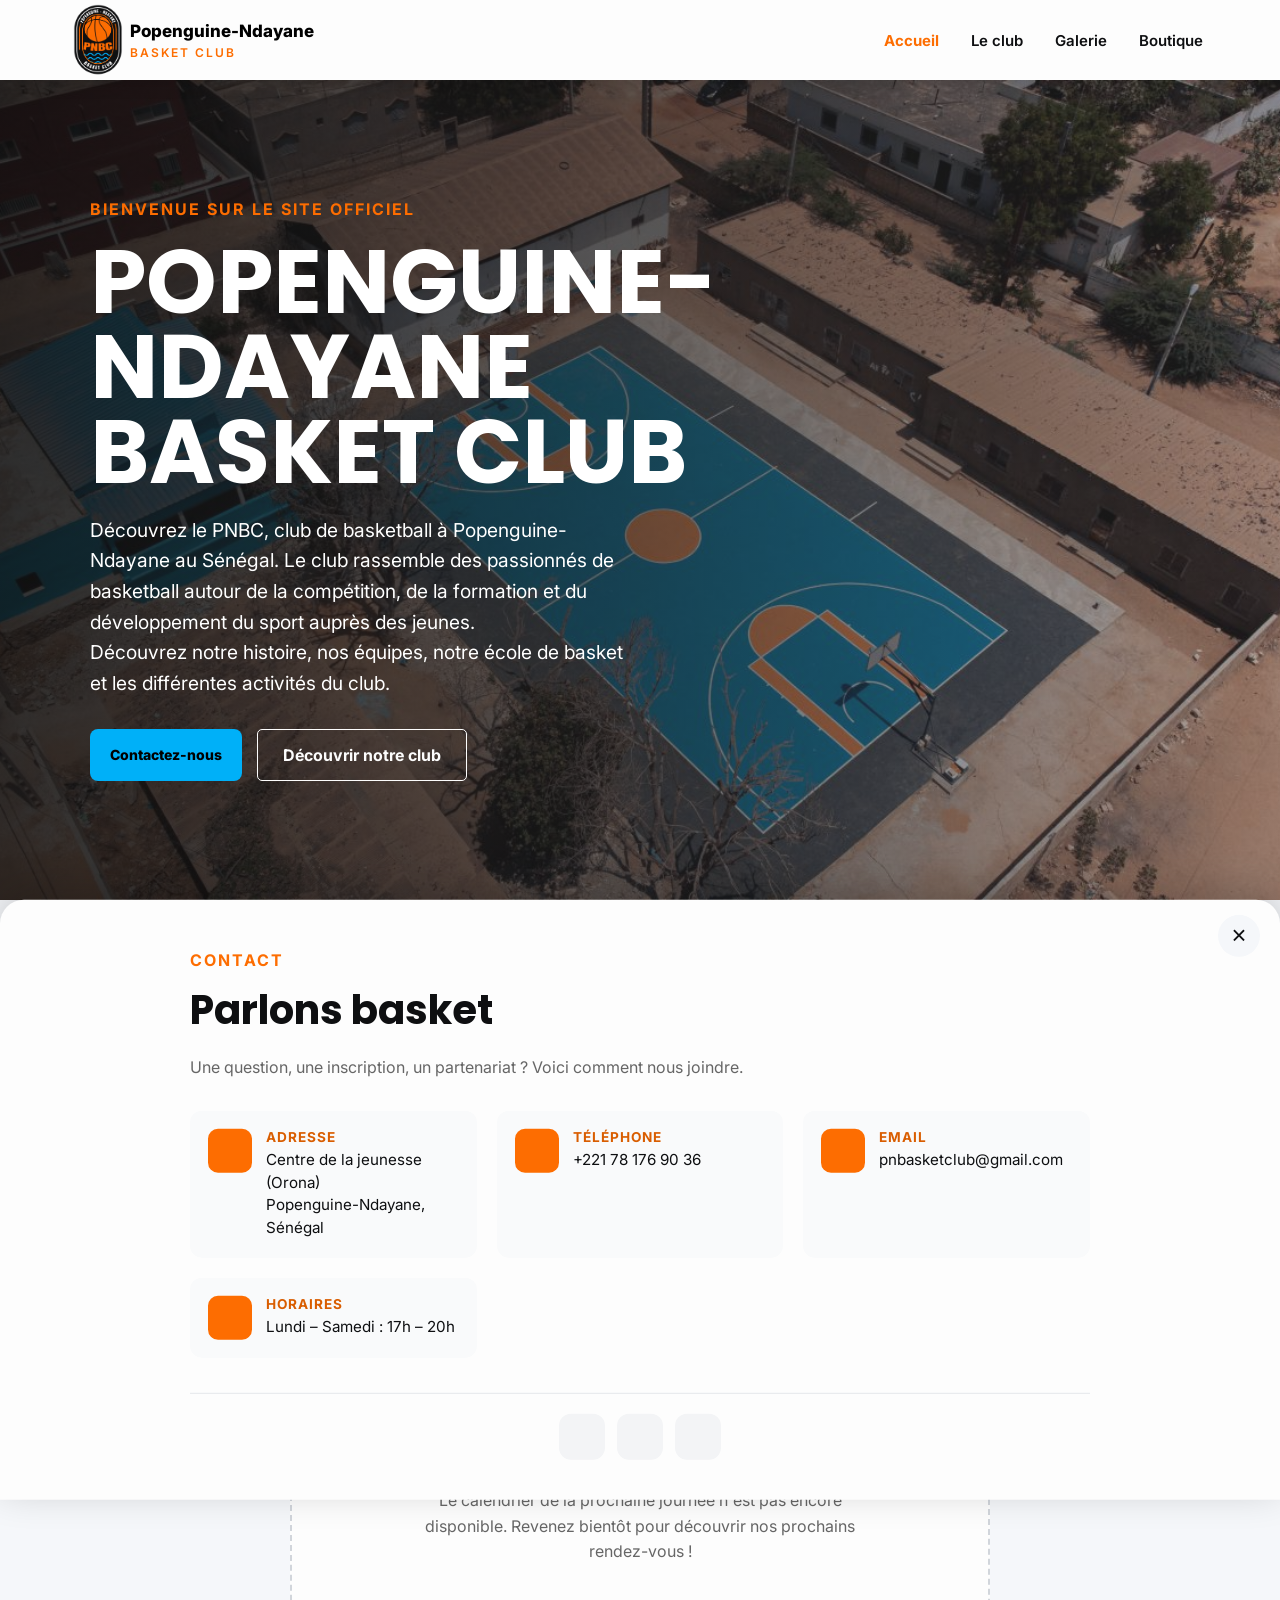
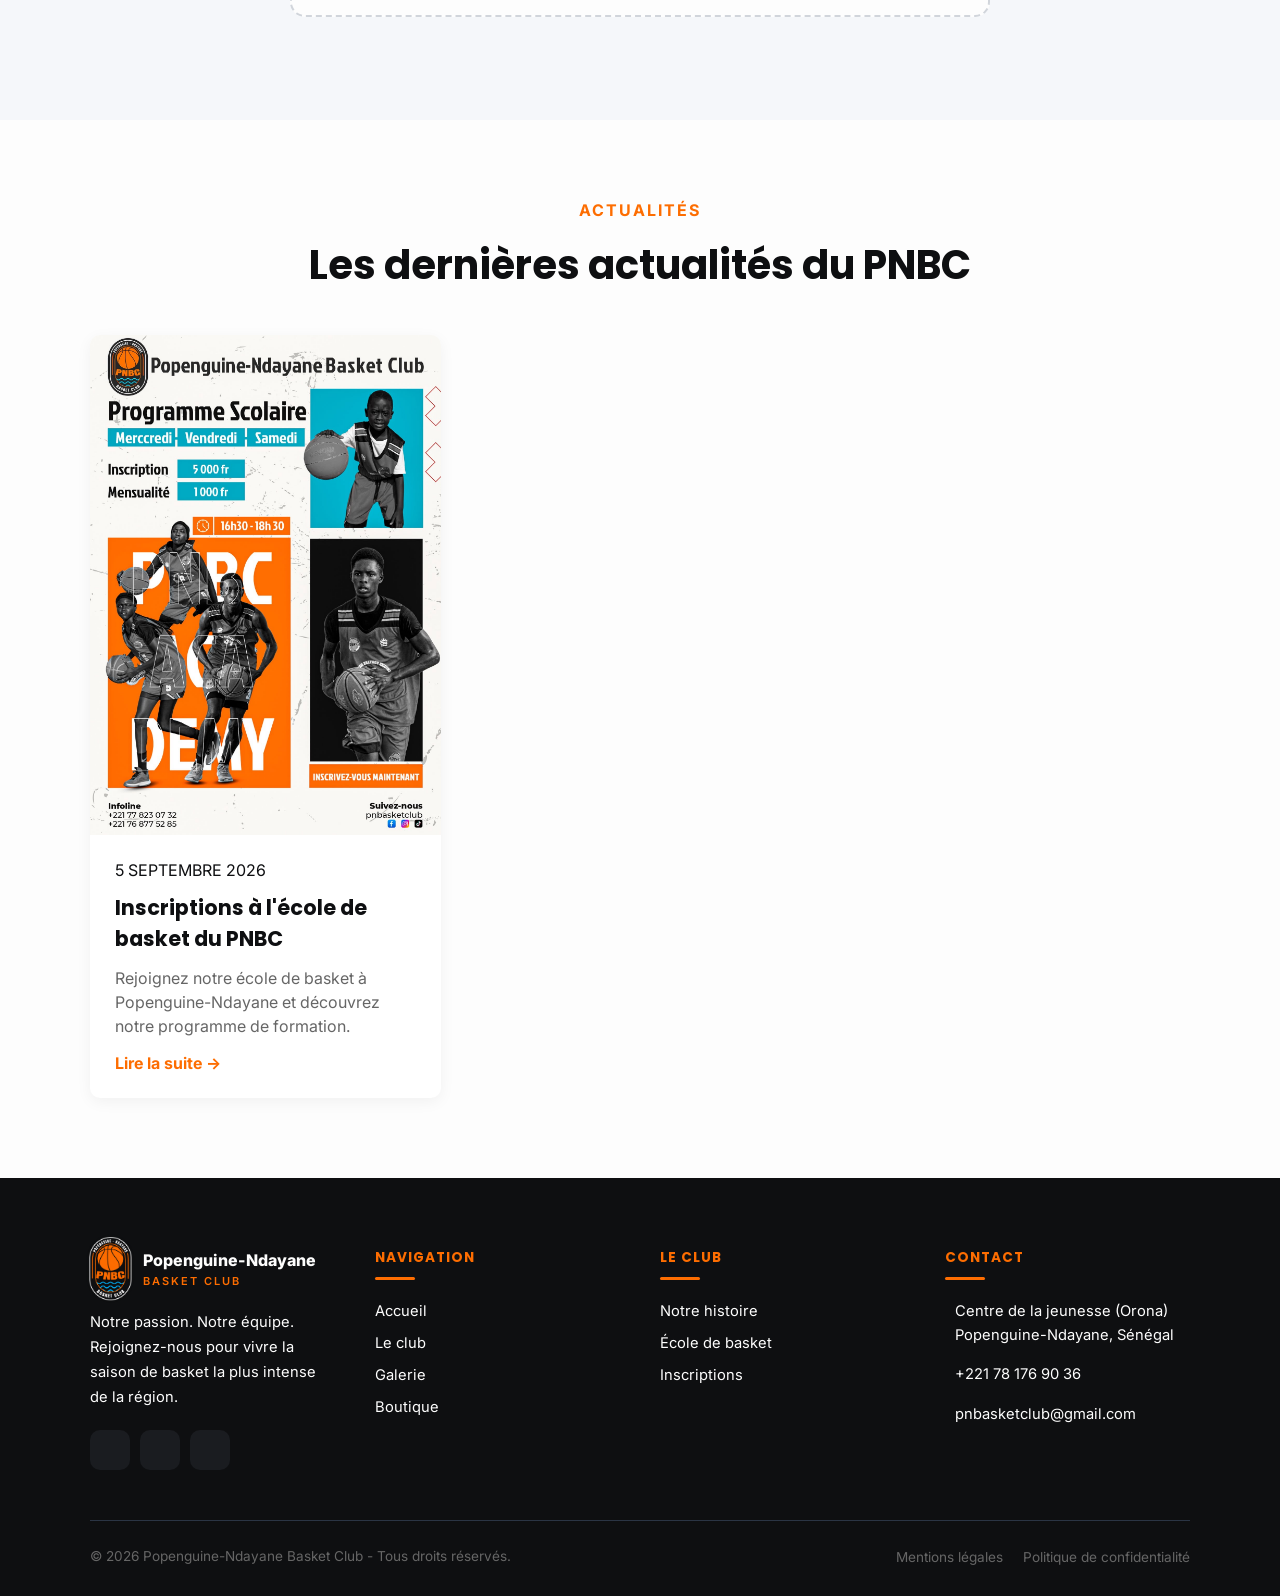
==== index.html @ b597e66d "project originel" ====
<!doctype html>
<html lang="fr-SN">

<head>
  <meta charset="UTF-8" />
  <meta name="viewport" content="width=device-width, initial-scale=1.0" />
  <meta name="theme-color" content="#0E0F11">
  <title>Popenguine-Ndayane Basket Club | Basketball au Sénégal</title>
  <meta name="description"
    content="Site officiel du Popenguine-Ndayane Basket Club (PNBC), club de basketball à Popenguine-Ndayane au Sénégal. Découvrez nos équipes, nos matchs, nos actualités et notre école de basket." />
  <meta name="author" content="Popenguine-Ndayane Basket Club" />
  <meta name="robots" content="index, follow" />
  <link rel="canonical" href="https://www.pnbc.com/" />
  <meta property="og:type" content="website" />
  <meta property="og:url" content="https://www.pnbc.com/" />
  <meta property="og:title" content="Popenguine-Ndayane Basket Club - Basketball au Sénégal" />
  <meta property="og:description"
    content="Découvrez le PNBC : nos équipes, notre prochain match, nos actualités et notre école de basket." />
  <meta property="og:image" content="https://www.pnbc.com/assets/images/og-image-acceuil.jpg" />
  <meta property="og:image:width" content="1200" />
  <meta property="og:image:height" content="630" />
  <meta property="og:site_name" content="Popenguine-Ndayane Basket Club" />
  <meta property="og:locale" content="fr_SN" />
  <script type="application/ld+json">
{
  "@context": "https://schema.org",
  "@type": "SportsTeam",
  "@id": "https://www.pnbc.com/#club",
  "name": "Popenguine-Ndayane Basket Club",
  "alternateName": "PNBC",
  "url": "https://www.pnbc.com/",
  "logo": "https://www.pnbc.com/assets/images/logo.png",
  "image": "https://www.pnbc.com/assets/images/og-image.jpg",
  "description": "Le Popenguine-Ndayane Basket Club (PNBC) est un club de basketball situé à Popenguine-Ndayane au Sénégal. Le club rassemble des passionnés de basketball autour de la compétition, de la formation et du développement du sport auprès des jeunes.",
  "sport": "Basketball",
  "foundingDate": "2015",
  "foundingLocation": {
    "@type": "Place",
    "name": "Popenguine-Ndayane, Sénégal"
  },
  "address": {
    "@type": "PostalAddress",
    "streetAddress": "Centre de la jeunesse (Orona)",
    "addressLocality": "Popenguine-Ndayane",
    "addressRegion": "Thiès",
    "addressCountry": "SN"
  },
  "location": {
    "@type": "Place",
    "name": "Centre de la jeunesse (Orona)",
    "address": {
      "@type": "PostalAddress",
      "streetAddress": "Centre de la jeunesse (Orona)",
      "addressLocality": "Popenguine-Ndayane",
      "addressRegion": "Thiès",
      "addressCountry": "SN"
    },
    "geo": {
      "@type": "GeoCoordinates",
      "latitude": 14.5519,
      "longitude": -17.1069
    },
    "hasMap": "https://maps.app.goo.gl/gbqYvtd6qdyYTdht7"
  },
  "telephone": "+221781769036",
  "email": "pnbasketclub@gmail.com",
  "openingHoursSpecification": [
    {
      "@type": "OpeningHoursSpecification",
      "dayOfWeek": [
        "Monday",
        "Tuesday",
        "Wednesday",
        "Thursday",
        "Friday",
        "Saturday"
      ],
      "opens": "17:00",
      "closes": "20:00"
    }
  ],
  "sameAs": [
    "https://www.facebook.com/profile.php?id=100066305841711",
    "https://www.instagram.com/pnbasketclub/",
    "https://www.tiktok.com/@pnbasketclub"
  ],
  "memberOf": {
    "@type": "SportsOrganization",
    "name": "Fédération Sénégalaise de Basketball",
    "alternateName": "FSBB",
    "url": "https://www.fsbbasket.com/"
  },
  "areaServed": {
    "@type": "AdministrativeArea",
    "name": "Popenguine-Ndayane"
  },
  "knowsLanguage": ["fr", "wo"],
  "potentialAction": {
    "@type": "JoinAction",
    "name": "Rejoindre le PNBC",
    "target": {
      "@type": "EntryPoint",
      "urlTemplate": "https://www.pnbc.com/club.html#inscriptions",
      "inLanguage": "fr-SN",
      "actionPlatform": [
        "http://schema.org/DesktopWebPlatform",
        "http://schema.org/MobileWebPlatform"
      ]
    }
  }
}
  </script>
  <script src="script.js" defer></script>
  <script src="https://kit.fontawesome.com/628547999c.js"></script>
  <link rel="icon" type="image/png" href="./assets/images/favicon.png" />
  <link rel="apple-touch-icon" href="./assets/images/apple-touch-icon.png" />
  <link rel="stylesheet" href="style.css" />
  <link rel="preconnect" href="https://kit.fontawesome.com">
</head>

<body>
  <a href="#main-content" class="skip-link">
    Aller au contenu principal
  </a>
  <header>
    <!-- LOGO -->
    <a href="index.html" class="logo" aria-label="Popenguine-Ndayane Basket Club - Accueil">
      <span class="logo-icon" aria-hidden="true">
        <img src="./assets/images/logo.png" alt="" width="1045" height="1506" />
      </span>
      <span class="logo-name">
        <span>Popenguine-Ndayane</span>
        <span>Basket Club</span>
      </span>
    </a>
    <!-- MENU DE NAVIGATION -->
    <nav class="nav" id="main-nav" aria-label="Navigation principale">
      <ul class="nav-menu">
        <li><a href="index.html" aria-current="page">Accueil</a></li>
        <li><a href="club.html">Le club</a></li>
        <li><a href="galerie.html">Galerie</a></li>
        <li><a href="boutique.html">Boutique</a></li>
      </ul>
    </nav>
    <!-- Bouton menu mobile -->
    <button class="menu-toggle" id="menu-toggle" type="button" aria-label="Ouvrir le menu" aria-expanded="false"
      aria-controls="main-nav">
      <span aria-hidden="true"></span>
      <span aria-hidden="true"></span>
      <span aria-hidden="true"></span>
    </button>
    <!-- Barre de progression -->
    <div class="scroll-progress" id="scroll-progress" aria-hidden="true"></div>
  </header>

  <main id="main-content">
    <!-- HERO -->
    <section class="hero">
      <div class="hero-content" aria-labelledby="hero-title">
        <p class="subtitle">BIENVENUE SUR LE SITE OFFICIEL</p>
        <h1 id="hero-title">
          POPENGUINE-NDAYANE<br />
          BASKET CLUB
        </h1>
        <p>
          Découvrez le
          <abbr title="Popenguine-Ndayane Basket Club">PNBC</abbr>, club de basketball à Popenguine-Ndayane au Sénégal.
          Le club
          rassemble des
          passionnés de basketball autour de la compétition, de la formation
          et du développement du sport auprès des jeunes.
        </p>
        <p>
          Découvrez notre histoire, nos équipes, notre école de basket et
          les différentes activités du club.
        </p>
        <div class="hero-buttons">
          <button class="btn-join" id="open-contact" type="button" aria-controls="contact-panel" aria-expanded="false"
            aria-haspopup="dialog">
            Contactez-nous
          </button>
          <a href="club.html" class="btn"> Découvrir notre club </a>
        </div>
      </div>
    </section>

    <!-- PROCHAIN MATCH -->
    <section class="next-match">
      <p class="section-label">PROCHAIN MATCH</p>
      <h2>Prochain match du <abbr title="Popenguine-Ndayane Basket Club">PNBC</abbr></h2>
      <!-- Bloc affiché s'il y a un match -->
      <div class="match-card" id="match-card" hidden>
        <!-- Team domicile -->
        <div class="team">
          <div class="team-logo"><img id="logo-domicile" src="" alt="" /></div>
          <h3></h3>
        </div>
        <!-- Information du match -->
        <div class="match-info">
          <span id="date-match"></span>
          <strong id="heure-match"></strong>
          <a href="#" id="lieu-match" class="match-lieu" target="_blank" rel="noopener noreferrer"></a>
        </div>
        <!-- Team extérieur -->
        <div class="team">
          <div class="team-logo"><img id="logo-exterieur" src="" alt="" /></div>
          <h3></h3>
        </div>
      </div>
      <!-- Bloc affiché s'il n'y a PAS de match (caché par défaut) -->
      <div class="no-match" id="no-match" hidden>
        <div class="no-match-icon" aria-hidden="true">🏀</div>
        <h3>Aucun match programmé</h3>
        <p>
          Le calendrier de la prochaine journée n'est pas encore disponible.
          Revenez bientôt pour découvrir nos prochains rendez-vous !
        </p>
      </div>
    </section>

    <!-- ACTUALITÉS -->
    <section class="news">
      <p class="section-label">ACTUALITÉS</p>
      <h2>Les dernières actualités du <abbr title="Popenguine-Ndayane Basket Club">PNBC</abbr></h2>
      <div class="news-container">
        <!-- Article1 -->
        <!-- <article class="news-card">
          <div class="news-image"></div>
          <div class="news-content">
            <time datetime="2026-09-15">15 SEPTEMBRE 2026</time>
            <h3> La nouvelle saison du <abbr title="Popenguine-Ndayane Basket Club">PNBC</abbr> commence !</h3>
            <p>
              Découvrez les nouveautés du Popenguine-Ndayane Basket Club
              pour cette nouvelle saison de basketball.
            </p>
            <a href="actualites.html"> Lire la suite → </a>
          </div>
        </article> -->
        <!-- Article2 -->
        <!-- <article class="news-card">
          <div class="news-image"></div>
          <div class="news-content">
            <time datetime="2026-09-10">10 SEPTEMBRE 2026</time>
            <h3>Présentation de l'équipe du <abbr title="Popenguine-Ndayane Basket Club">PNBC</abbr></h3>
            <p>Découvrez les joueurs qui porteront les couleurs du Popenguine-Ndayane Basket Club cette saison.</p>
            <a href="actualites.html"> Lire la suite → </a>
          </div>
        </article> -->
        <!-- Article3 -->
        <article class="news-card">
          <!-- Image -->
          <div class="news-image" aria-hidden="true"></div>
          <div class="news-content">
            <time datetime="2026-09-05">5 SEPTEMBRE 2026</time>
            <h3>Inscriptions à l'école de basket du <abbr title="Popenguine-Ndayane Basket Club">PNBC</abbr></h3>
            <p>
              Rejoignez notre école de basket à Popenguine-Ndayane
              et découvrez notre programme de formation.
            </p>
            <a href="club.html#school"> Lire la suite → </a>
          </div>
        </article>
      </div>
    </section>
  </main>

  <!-- PANNEAU CONTACT (caché par défaut) -->
  <div class="contact-overlay" id="contact-overlay" aria-hidden="true"></div>
  <aside class="contact-panel" id="contact-panel" role="dialog" aria-modal="true" aria-labelledby="contact-title"
    aria-hidden="true" tabindex="-1">
    <!-- Bouton fermer -->
    <button class="contact-close" id="contact-close" type="button" aria-label="Fermer le panneau de contact">
      <span aria-hidden="true">×</span>
    </button>
    <!-- Contenu -->
    <div class="contact-content">
      <p class="section-label">CONTACT</p>
      <h2 id="contact-title">Parlons basket</h2>
      <p class="contact-intro">
        Une question, une inscription, un partenariat ? Voici comment nous
        joindre.
      </p>
      <!-- Coordonnées -->
      <address>
        <ul class="contact-list">
          <li>
            <span class="contact-icon" aria-hidden="true"><i class="fa-solid fa-location-dot"></i></span>
            <div>
              <strong>Adresse</strong>
              <p>
                <a href="https://maps.app.goo.gl/gbqYvtd6qdyYTdht7" target="_blank" rel="noopener noreferrer">Centre de
                  la jeunesse (Orona)<br />
                  Popenguine-Ndayane, Sénégal</a>
              </p>
            </div>
          </li>
          <li>
            <span class="contact-icon" aria-hidden="true"><i class="fa-solid fa-phone" aria-hidden="true"></i></span>
            <div>
              <strong>Téléphone</strong>
              <p><a href="tel:+221781769036">+221 78 176 90 36</a></p>
            </div>
          </li>
          <li>
            <span class="contact-icon" aria-hidden="true"><i class="fa-solid fa-envelope" aria-hidden="true"></i></span>
            <div>
              <strong>Email</strong>
              <p>
                <a href="mailto:pnbasketclub@gmail.com">pnbasketclub@gmail.com</a>
              </p>
            </div>
          </li>
          <li>
            <span class="contact-icon" aria-hidden="true"><i class="fa-solid fa-clock" aria-hidden="true"></i></span>
            <div>
              <strong>Horaires</strong>
              <p>Lundi – Samedi : 17h – 20h</p>
            </div>
          </li>
        </ul>
      </address>
      <!-- Réseaux sociaux -->
      <div class="contact-socials">
        <a href="https://www.facebook.com/profile.php?id=100066305841711" target="_blank" rel="noopener noreferrer"
          class="social-link" aria-label="Facebook du Popenguine-Ndayane Basket Club"><i class="fa-brands fa-facebook"
            aria-hidden="true"></i></a>
        <a href="https://www.instagram.com/pnbasketclub/" target="_blank" rel="noopener noreferrer" class="social-link"
          aria-label="Instagram du Popenguine-Ndayane Basket Club"><i class="fa-brands fa-instagram"
            aria-hidden="true"></i></a>
        <a href="https://www.tiktok.com/@pnbasketclub" target="_blank" rel="noopener noreferrer" class="social-link"
          aria-label="TikTok du Popenguine-Ndayane Basket Club"><i class="fa-brands fa-tiktok"
            aria-hidden="true"></i></a>
      </div>
    </div>
  </aside>

  <!-- PIED DE PAGE -->
  <footer class="footer">
    <div class="footer-content">
      <!-- Colonne 1 : Présentation -->
      <div class="footer-col">
        <a href="./index.html" class="footer-logo" aria-label="Popenguine-Ndayane Basket Club - Accueil">
          <span class="footer-logo-icon" aria-hidden="true"><img src="./assets/images/logo.png" alt="" width="1045"
              height="1506" /></span>
          <span class="footer-logo-name">
            <span>Popenguine-Ndayane</span>
            <span>Basket Club</span>
          </span>
        </a>
        <p class="footer-description">
          Notre passion. Notre équipe. <br />
          Rejoignez-nous pour vivre la saison de basket la plus intense de la
          région.
        </p>
        <!-- Réseaux sociaux -->
        <div class="footer-socials">
          <a href="https://www.facebook.com/profile.php?id=100066305841711" target="_blank" rel="noopener noreferrer"
            aria-label="Facebook du Popenguine-Ndayane Basket Club" class="social-link">
            <span aria-hidden="true"><i class="fa-brands fa-facebook"></i></span>
          </a>
          <a href="https://www.instagram.com/pnbasketclub/" target="_blank" rel="noopener noreferrer"
            aria-label="Instagram du Popenguine-Ndayane Basket Club" class="social-link">
            <span aria-hidden="true"><i class="fa-brands fa-instagram"></i></span>
          </a>
          <a href="https://www.tiktok.com/@pnbasketclub" target="_blank" rel="noopener noreferrer"
            aria-label="TikTok du Popenguine-Ndayane Basket Club" class="social-link">
            <span aria-hidden="true"><i class="fa-brands fa-tiktok"></i></span>
          </a>
        </div>
      </div>
      <!-- Colonne 2 : Navigation -->
      <div class="footer-col">
        <h4>Navigation</h4>
        <ul class="footer-links">
          <li><a href="./index.html">Accueil</a></li>
          <li><a href="./club.html">Le club</a></li>
          <li><a href="./galerie.html">Galerie</a></li>
          <li><a href="./boutique.html">Boutique</a></li>
        </ul>
      </div>
      <!-- Colonne 3 : Le Club -->
      <div class="footer-col">
        <h4>Le Club</h4>
        <ul class="footer-links">
          <li><a href="./club.html#story-club">Notre histoire</a></li>
          <li><a href="./club.html#school">École de basket</a></li>
          <li><a href="./club.html#sign-up">Inscriptions</a></li>
        </ul>
      </div>
      <!-- Colonne 4 : Contact -->
      <div class="footer-col">
        <h4>Contact</h4>
        <address>
          <ul class="footer-contact">
            <li>
              <span aria-hidden="true"><i class="fa-solid fa-location-dot"></i></span>
              <a href="https://maps.app.goo.gl/gbqYvtd6qdyYTdht7" target="_blank" rel="noopener noreferrer">Centre de la
                jeunesse (Orona)<br />
                Popenguine-Ndayane, Sénégal</a>
            </li>
            <li>
              <span aria-hidden="true"><i class="fa-solid fa-phone"></i></span>
              <a href="tel:+221781769036">+221 78 176 90 36</a>
            </li>
            <li>
              <span aria-hidden="true"><i class="fa-solid fa-envelope"></i></span>
              <a href="mailto:pnbasketclub@gmail.com">
                pnbasketclub@gmail.com
              </a>
            </li>
          </ul>
        </address>
      </div>
    </div>
    <!-- Bas du footer -->
    <div class="footer-bottom">
      <small>
        &copy; 2026 Popenguine-Ndayane Basket Club - Tous droits réservés.
      </small>
      <ul class="footer-legal">
        <li><a href="mentions-legales.html">Mentions légales</a></li>
        <li><a href="politique-confidentialite.html">Politique de confidentialité</a></li>
      </ul>
    </div>
  </footer>
</body>

</html>
---- style.css ----
@import url('https://fonts.googleapis.com/css2?family=Inter:ital,opsz,wght@0,14..32,100..900;1,14..32,100..900&family=Poppins:ital,wght@0,100;0,200;0,300;0,400;0,500;0,600;0,700;0,800;0,900;1,100;1,200;1,300;1,400;1,500;1,600;1,700;1,800;1,900&display=swap');

/* ==========================================
   VARIABLES
   ========================================== */
:root {
    /* ==============================
       COULEURS PRINCIPALES
       ============================== */

    --accent: #FD6D01;          /* Orange principal */
    --accent-hover: #D95D00;    /* Orange au survol */
    --cyan: #00B0F8;            /* Bleu cyan */
    --cyan-hover: #0099D8;      /* Cyan au survol */

    /* ==============================
       COULEURS SOMBRES
       ============================== */

    --dark: #0E0F11;             /* Noir / charbon principal */
    --dark-2: #1A1C20;           /* Charbon secondaire */

    /* ==============================
       TEXTES
       ============================== */

    --text: #0E0F11;             /* Texte principal */
    --text-muted: #666666;       /* Texte discret */

    /* ==============================
       ARRIÈRE-PLANS
       ============================== */

    --bg: #F5F7FA;               /* Fond général */

    /* ==============================
       BLANCS / NOIRS
       ============================== */

    --white: #FDFDFD;
    --black: #000000;

    /* ==============================
       DIMENSIONS
       ============================== */

    --header-height: 80px;
    --header-height-mobile: 75px;
    --margin-hero : 21px;

    /* ==============================
       TRANSITIONS
       ============================== */
    --transition: 0.25s ease;
    --transition-slow: 0.4s ease;

    /* ==============================
       RAYON DE BORDURE
       ============================== */
    --radius-sm: 8px;
    --radius-md: 12px;
    --radius-lg: 15px;
}

/* ==========================================
   RESET
   ========================================== */

* {
    margin: 0;
    padding: 0;
    box-sizing: border-box;
}

html {
    scroll-behavior: smooth;
}

a {
    text-decoration: none;
    color: inherit;
    cursor: pointer;
}

body {
    font-family: "Inter", Arial, Helvetica, sans-serif;
    background: var(--bg);
    color: var(--text);
    display: flex;
    flex-direction: column;
    min-height: 100vh;
}
/* Empêcher le scroll du body quand ouvert (robuste iOS) */
body.no-scroll {
    overflow: hidden;
}

main {
    flex: 1 0 auto;
}

address {
        font-style: normal;
    }

.skip-link {
    position: absolute;
    top: -100px;
    left: 20px;
    z-index: 9999;
    padding: 12px 20px;
    background: var(--dark);
    color: var(--white);
    text-decoration: none;
    border-radius: 6px;
}

.skip-link:focus {
    top: 20px;
}

h1, h2, h3, h4, h5, h6 {
    font-family: "Poppins", Arial, Helvetica, sans-serif;
}

abbr {
    text-decoration: none;
}

/* ==========================================
   ACCESSIBILITÉ : FOCUS CLAVIER
   ========================================== */

.menu-toggle:focus-visible,
.nav-menu a:focus-visible,
.btn-join:focus-visible,
.logo:focus-visible,
.btn:focus-visible,
.contact-close:focus-visible,
.contact-list a:focus-visible,
.contact-socials a:focus-visible,
.footer a:focus-visible,
.shop-filter:focus-visible,
.shop-btn:focus-visible,
.gallery-item:focus-visible,
.lightbox-close:focus-visible,
.lightbox-prev:focus-visible,
.lightbox-next:focus-visible,
.match-lieu:focus-visible {
    outline: 3px solid var(--cyan);
    outline-offset: 3px;
}

/* ==========================================
   ACCESSIBILITÉ : RÉDUCTION DES ANIMATIONS
   ========================================== */

@media (prefers-reduced-motion: reduce) {

    html {
        scroll-behavior: auto;
    }

    *,
    *::before,
    *::after {
        animation-duration: 0.01ms !important;
        animation-iteration-count: 1 !important;
        transition-duration: 0.01ms !important;
        scroll-behavior: auto !important;
    }
}

 /* ==========================================
    HEADER
    ========================================== */
    header {
        width: 100%;
        height: var(--header-height);

        display: flex;
        justify-content: space-between;
        align-items: center;

        position: sticky;
        top: 0;
        z-index: 1000;

        padding: 0 6%;
        background-color: var(--white);
        box-shadow: 0 4px 15px rgba(0, 0, 0, 0.15);
    }

    /* ==========================================
       LOGO
       ========================================== */
    .logo {
        display: flex;
        align-items: center;
        gap: 11px;

        color: var(--dark);
        font-size: 20px;
        font-weight: 800;
    }

    .logo-icon {
        width: 42px;
        height: 42px;

        display: flex;
        justify-content: center;
        align-items: center;
    }

    .logo img {
        height: 72px;
        width: auto;

        display: block;
    }

    .logo-name {
        display: flex;
        flex-direction: column;
        justify-content: center;
        align-items: flex-start;
    }

    .logo-name span:first-child {
        font-size: 17px;
        font-weight: 800;
        color: var(--black);
    }

    .logo-name span:last-child {
        margin-top: 4px;

        font-size: 12px;
        font-weight: 600;
        letter-spacing: 2px;
        text-transform: uppercase;

        color: var(--accent);
    }

    /* ==========================================
       MENU DE NAVIGATION
       ========================================== */
    .nav-menu {
        display: flex;
        align-items: center;
        gap: 32px;

        list-style: none;
    }

    .nav-menu a {
        position: relative;

        font-size: 15px;
        font-weight: 600;

        padding: 10px 0;

        transition: color var(--transition);
    }

    .nav-menu a::after {
        content: "";

        position: absolute;
        left: 0;
        bottom: 0;

        width: 0;
        height: 3px;

        background: var(--accent);
        border-radius: 5px;

        transition: width var(--transition);
    }

    .nav-menu a:hover {
        color: var(--accent);
    }

    .nav-menu a:hover::after {
        width: 100%;
    }

    .nav-menu a.active {
        color: var(--accent);
        font-weight: 700;
    }
     
    /* ==========================================
       BOUTON MOBILE (HAMBURGER)
       ========================================== */
    .menu-toggle {
        display: none;
        
        border: none;
        background: transparent;
        cursor: pointer;
        
        flex-direction: column;
        justify-content: center;
        align-items: center;
        gap: 5px;
     
        padding: 8px;
    }
     
    .menu-toggle span {
        display: block;
     
        width: 27px;
        height: 3px;
     
        background: var(--dark);
     
        border-radius: 5px;
     
        transition: all var(--transition);
    }
     
    .menu-toggle.active span:nth-child(1) {
        transform: translateY(8px) rotate(45deg);
    }
     
    .menu-toggle.active span:nth-child(2) {
        opacity: 0;
    }
     
    .menu-toggle.active span:nth-child(3) {
        transform: translateY(-8px) rotate(-45deg);
    }

    /* ==========================================
       BARRE DE PROGRESSION DE SCROLL
       ========================================== */

    /* Il faut que le header soit en position: relative
       pour que la barre se positionne par rapport à lui */

    .scroll-progress {
        position: absolute;
        left: 0;
        bottom: 0;

        width: 0%;
        /* mis à jour en JS */
        height: 3px;

        background: linear-gradient(
            90deg,
            var(--accent) 0%,
            var(--accent) 50%,
            var(--accent-hover) 100%
        );

        border-radius: 0 3px 3px 0;

        transition: width 0.1s linear;

        z-index: 1001;
         will-change: width;
    }

 /* ==========================================
    MAIN
    ========================================== */

     /* ==========================================
        HERO
        ========================================== */
        .hero {
            min-height: calc(100vh - var(--header-height));

            display: flex;
            align-items: center;

        padding: 80px 7%;
        background:
            linear-gradient(
            90deg,
         rgba(17, 17, 17, 0.85) 0%,
         rgba(34, 34, 34, 0.65) 50%,
         rgba(68, 68, 68, 0.35) 100%
            ),
        url("./assets/images/hero.jpg") center / cover no-repeat;

        color: white;
        }

        .hero-content {
        max-width: 650px;
        }

        .subtitle,
        .section-label {
            color: var(--accent);
            font-weight: bold;
            letter-spacing: 2px;
        }

        .hero h1 {
            font-size: clamp(3rem, 7vw, 6rem);
            line-height: 0.95;
            margin: 20px 0;
        }

        .hero p:not(.subtitle) {
            font-size: 1.2rem;
            line-height: 1.6;
            max-width: 550px;
        }

     /* ==========================================
        BOUTONS (hero)
        ========================================== */
        .btn-join {
            display: inline-flex;
            align-items: center;
            justify-content: center;

            padding: 12px 20px;

            background: var(--cyan);
            color: var(--black);

            border: none;
            border-radius: var(--radius-sm);

            font-family: inherit;
            font-size: 14px;
            font-weight: 800;

            cursor: pointer;

            transition: all var(--transition);

        }
        
        .btn-join:hover {
            background: var(--dark-2);
            color: var(--white);

            transform: translateY(-2px);

            box-shadow: 0 6px 15px rgba(17, 24, 39, 0.25);
        }
        .hero-buttons {
            display: flex;
            gap: 15px;
            margin-top: 30px;
            flex-wrap: wrap;
        }

        .btn {
            display: inline-block;
    
            padding: 15px 25px;
    
            background: transparent;
            border: 1px solid var(--white);
            color: var(--white);
    
            font-weight: bold;
    
            border-radius: 5px;
    
            transition: all var(--transition);
        }

        .btn:hover {
            background: var(--accent-hover);
            transform: translateY(-2px);
        }

     /* ==========================================
        PROCHAIN MATCH
        ========================================== */
        .next-match {
            display: flex;
            flex-direction: column;
            justify-content: center;
            align-items: center;
        
            min-height: calc(100vh - var(--header-height));
            padding: 80px 7%;
            text-align: center;
        }

        .next-match h2,
        .news h2 {
            font-size: clamp(1.8rem, 4vw, 2.5rem);
            margin: 15px 0 40px;
        }

        .match-card {
            width: 100%;
            max-width: 900px;
            margin: 0 auto;
            padding: 40px;

            display: flex;
            align-items: center;
            justify-content: space-between;

            gap: 30px;
        }

        .team-logo {
            width: 80px;
            height: 80px;
            display: flex;
            align-items: center;
            justify-content: center;
            margin: 0 auto;
            font-size: 4rem;

        }

        .team-logo img {
            max-width: 100%;
            max-height: 100%;
            object-fit: contain;
            display: block;
        }

        .team {
            flex: 1;
        }

        .team h3 {
            margin-top: 10px;
            font-size: 1.1rem;
        }

        .match-info {
            display: flex;
            flex-direction: column;
            gap: 10px;
            flex-shrink: 0;
        }

        .match-info strong {
            font-size: 2rem;
            color: var(--accent);
        }

        .match-info span {
            font-size: 0.85rem;
            letter-spacing: 1px;
            color: var(--text-muted);
        }

        .match-lieu {
            position: relative;
            font-size: 0.85rem;
            letter-spacing: 1px;
            color: var(--text-muted);
            text-decoration: none;
            display: inline-block;
            padding-bottom: 3px;

            transition:
                color var(--transition),
                transform var(--transition);
        }

        .match-lieu:hover {
            color: var(--cyan-hover);
            transform: scale(1.1);
        }
     /* ==========================================
        PROCHAIN MATCH — État "aucun match"
        ========================================== */
        .no-match {
            width: 100%;
            max-width: 700px;
            margin: 0 auto;
            padding: 50px 30px;

            display: flex;
            flex-direction: column;
            align-items: center;
            gap: 15px;

            background: var(--white);
            border-radius: var(--radius-lg);
            border: 2px dashed #d1d5db;

            text-align: center;
        }

        .no-match-icon {
            font-size: 4rem;
            line-height: 1;
            opacity: 0.6;
            animation: bounce-soft 3s infinite ease-in-out;
        }

        @keyframes bounce-soft {
        0%, 100% { transform: translateY(0); }
        50%      { transform: translateY(-8px); }
        }

        .no-match h3 {
            font-size: 1.4rem;
            color: var(--dark);
        }

        .no-match p {
            font-size: 1rem;
            line-height: 1.6;
            color: var(--text-muted);
            max-width: 450px;
        }

        .no-match .btn {
            margin-top: 10px;
        }

     /* ==========================================
        ACTUALITÉS
        ========================================== */
        .news {
            padding: 80px 7%;
            background: var(--white);
            text-align: center;
        }

        .news-container {
            display: grid;
            grid-template-columns: repeat(auto-fill, minmax(280px, 1fr));
            gap: 24px;
            text-align: left;
        }

        .news-card {
            background: white;
            border-radius: 10px;
            overflow: hidden;
            box-shadow: 0 4px 15px rgba(0, 0, 0, 0.05);
            transition: transform var(--transition), box-shadow var(--transition);
        }

        .news-card:hover {
            transform: translateY(-5px);
            box-shadow: 0 10px 25px rgba(0, 0, 0, 0.1);
        }

        .news-image {
            height: 500px;
            background: url(./assets/images/school-poster.jpg) center / cover no-repeat;
        }

        .news-content {
            padding: 25px;
        }

        .news-content span {
            font-size: 0.8rem;
            color: var(--text-muted);
            letter-spacing: 1px;
        }

        .news-content h3 {
            margin: 12px 0;
            font-size: 1.3rem;
        }

        .news-content p {
            line-height: 1.5;
            color: var(--text-muted);
        }

        .news-content a {
            display: inline-block;
            margin-top: 15px;
            color: var(--accent);
            font-weight: bold;
            transition: color var(--transition);
        }

        .news-content a:hover {
            color: var(--accent-hover);
        }
    
 /* ==========================================
    PANNEAU CONTACT (bottom-sheet)
    ========================================== */

    /* Overlay sombre */
    .contact-overlay {
        position: fixed;
        inset: 0;
        background: rgba(0, 0, 0, 0.6);

        opacity: 0;
        visibility: hidden;

        transition:
            opacity var(--transition),
            visibility 0s linear 0.3s;

        z-index: 1100;
    }

    .contact-overlay.active {
        opacity: 1;
        visibility: visible;

        transition:
            opacity var(--transition),
            visibility 0s linear 0s;
    }

    /* Panneau */
    .contact-panel {
        position: fixed;
        left: 0;
        bottom: 0;

        width: 100%;
        max-height: 85vh;
        overflow-y: auto;

        background: var(--white);
        border-radius: 24px 24px 0 0;

        padding: 50px 7% 40px;

        transform: translateY(100%);
        transition: transform 0.45s cubic-bezier(0.22, 1, 0.36, 1);

        box-shadow: 0 -10px 40px rgba(0, 0, 0, 0.2);

        z-index: 1200;
    }

    .contact-panel.active {
        transform: translateY(0);
    }

    /* Bouton fermer */
    .contact-close {
        position: absolute;
        top: 15px;
        right: 20px;

        width: 42px;
        height: 42px;

        display: flex;
        justify-content: center;
        align-items: center;

        background: var(--bg);
        border: none;
        border-radius: 50%;

        font-size: 1.6rem;
        line-height: 1;
        color: var(--dark);
        cursor: pointer;

        transition: all 0.25s ease;
    }

    .contact-close:hover {
        background: var(--accent);
        color: var(--white);
        transform: rotate(90deg);
    }

    /* Contenu */
    .contact-content {
        max-width: 900px;
        margin: 0 auto;
    }

    .contact-content h2 {
        font-size: clamp(1.8rem, 4vw, 2.5rem);
        margin: 10px 0 15px;
    }

    .contact-intro {
        color: var(--text-muted);
        margin-bottom: 30px;
        font-size: 1rem;
        line-height: 1.6;
    }

    /* Liste des coordonnées */
    .contact-list {
        list-style: none;
        display: grid;
        grid-template-columns: repeat(auto-fit, minmax(240px, 1fr));
        gap: 20px;
        margin-bottom: 35px;
    }

    .contact-list li {
        display: flex;
        gap: 14px;
        padding: 18px;
        background: #f9fafb;
        border-radius: var(--radius-md);
        transition: background 0.25s ease, transform 0.25s ease;
    }

    .contact-list li:hover {
        background: var(--white);
        transform: translateY(-3px);
    }

    .contact-icon {
        flex-shrink: 0;
        width: 44px;
        height: 44px;

        display: flex;
        justify-content: center;
        align-items: center;

        background: var(--accent);
        border-radius: 10px;

        font-size: 1.3rem;
    }

    .contact-list strong {
        display: block;
        font-size: 0.85rem;
        text-transform: uppercase;
        letter-spacing: 1px;
        color: var(--accent-hover);
        margin-bottom: 4px;
    }

    .contact-list p {
        font-size: 0.95rem;
        color: var(--text);
        line-height: 1.5;
    }

    .contact-list a {
        color: var(--dark);
        transition: color 0.25s ease;
    }

    .contact-list a:hover {
        color: var(--cyan-hover);
    }

    /* Réseaux sociaux */
    .contact-socials {
        display: flex;
        gap: 12px;
        justify-content: center;
        flex-wrap: wrap;
        padding-top: 20px;
        border-top: 1px solid #e5e7eb;
    }

    .contact-socials .social-link {
        width: 46px;
        height: 46px;
        background: #f3f4f6;
        border-radius: var(--radius-md);
        font-size: 1.2rem;
        transition: all 0.25s ease;
    }

    .contact-socials .social-link:hover {
        background: var(--accent);
        transform: translateY(-3px);
        box-shadow: 0 6px 15px var(--accent-hover);
    }

 /* ==========================================
    FOOTER
    ========================================== */
    .footer {
        flex: 0;
        background: var(--dark);
        color: var(--white);
        padding: 70px 7% 30px;
        margin-top: 0;
        width: 100%;
    }

    .footer-content {
        display: grid;
        grid-template-columns: repeat(auto-fit, minmax(220px, 1fr));
        gap: 40px;
        max-width: 1400px;
        margin: 0 auto 50px;
    }

    /* ---- Colonnes ---- */
    .footer-col h4 {
        font-size: 0.85rem;
        font-weight: 700;
        text-transform: uppercase;
        letter-spacing: 1px;
        color: var(--accent);
        margin-bottom: 20px;
        position: relative;
        padding-bottom: 12px;
    }

    .footer-col h4::after {
        content: "";
        position: absolute;
        left: 0;
        bottom: 0;
        width: 40px;
        height: 3px;
        background: var(--accent);
        border-radius: 5px;
    }

    /* ---- Logo dans le footer ---- */
    .footer-logo {
        display: flex;
        align-items: center;
        gap: 11px;
        margin-bottom: 20px;
    }

    .footer-logo-icon {
        width: 42px;
        height: 42px;
        display: flex;
        justify-content: center;
        align-items: center;
        background: var(--accent);
        border-radius: var(--radius-md);
        font-size: 23px;
    }

    .footer-logo-icon img {
        width: auto;
        height: 70px;
    }

    .footer-logo-name {
        display: flex;
        flex-direction: column;
        justify-content: center;
        align-items: flex-start;
    }

    .footer-logo-name span:first-child {
        font-size: 16px;
        font-weight: 800;
    }

    .footer-logo-name span:last-child {
        margin-top: 4px;
        font-size: 11px;
        font-weight: 600;
        letter-spacing: 2px;
        text-transform: uppercase;
        color: var(--accent);
    }

    .footer-description {
        font-size: 0.92rem;
        line-height: 1.7;
        margin-bottom: 20px;
        max-width: 320px;
    }

    /* ---- Réseaux sociaux ---- */
    .footer-socials {
        display: flex;
        gap: 10px;
        flex-wrap: wrap;
    }

    .footer-socials .social-link {
        width: 40px;
        height: 40px;
        background: var(--dark-2);
        font-size: 18px;
    }
    .footer-socials .social-link:hover {
        background: var(--cyan-hover);
        transform: translateY(-3px);
    }

    .social-link {
        display: flex;
        justify-content: center;
        align-items: center;
        border-radius: 10px;
        transition: all var(--transition);
    }


    .contact-socials .social-link:hover {
        background: var(--accent);
        transform: translateY(-3px);
        box-shadow: 0 6px 15px var(--accent-hover);
    }

    /* ---- Liens ---- */
    .footer-links {
        list-style: none;
        display: flex;
        flex-direction: column;
        gap: 12px;
    }

    .footer-links a {
        font-size: 0.92rem;
        transition: all var(--transition-slow);
        display: inline-block;
        position: relative;
    }

    .footer-links a:hover {
        color: var(--cyan-hover);
    }


    /* ---- Contact ---- */
    .footer-contact {
        list-style: none;
        display: flex;
        flex-direction: column;
        gap: 16px;
    }

    .footer-contact li {
        display: flex;
        gap: 10px;
        font-size: 0.92rem;
        line-height: 1.6;
    }

    .footer-contact li span {
        flex-shrink: 0;
        font-size: 1.05rem;
    }

    .footer-contact a:hover {
        color: var(--cyan-hover);
    }

    /* ---- Bas du footer ---- */
    .footer-bottom {
        display: flex;
        justify-content: space-between;
        align-items: center;
        flex-wrap: wrap;
        gap: 15px;
        padding-top: 25px;
        border-top: 1px solid #2a3444;
        max-width: 1400px;
        margin: 0 auto;
    }

    .footer-bottom small {
        font-size: 0.85rem;
        color: var(--text-muted);
    }

    .footer-legal {
        list-style: none;
        display: flex;
        gap: 20px;
        flex-wrap: wrap;
    }

    .footer-legal a {
        font-size: 0.85rem;
        transition: color 0.25s ease;
        color: var(--text-muted);
    }

    .footer-legal a:hover {
        color: var(--cyan-hover);
    }

/* ==========================================
   PAGES LÉGALES (Mentions, Confidentialité)
   ========================================== */
.legal-page {
    min-height: calc(100vh - var(--header-height));
    padding: 80px 7%;
    background: var(--bg);
}

.legal-container {
    max-width: 900px;
    margin: 0 auto;
}

.legal-container h1 {
    font-size: clamp(2rem, 4vw, 3rem);
    margin: 15px 0 10px;
    color: var(--dark);
    line-height: 1.1;
}

.legal-update {
    font-size: 0.9rem;
    color: var(--text-muted);
    margin-bottom: 50px;
    font-style: italic;
}

.legal-content section {
    margin-bottom: 40px;
}

.legal-content h2 {
    font-size: 1.3rem;
    color: var(--dark);
    margin-bottom: 15px;
    padding-bottom: 10px;
    border-bottom: 2px solid var(--accent);
    display: inline-block;
}

.legal-content p {
    font-size: 1rem;
    line-height: 1.7;
    color: var(--text-muted);
    margin-bottom: 12px;
}

.legal-content ul {
    list-style: none;
    padding-left: 0;
    margin: 15px 0;
}

.legal-content ul li {
    position: relative;
    padding-left: 25px;
    margin-bottom: 10px;
    font-size: 1rem;
    line-height: 1.6;
    color: var(--text-muted);
}

.legal-content ul li::before {
    content: "→";
    position: absolute;
    left: 0;
    color: var(--accent);
    font-weight: bold;
}

.legal-content a {
    color: var(--accent-hover);
    text-decoration: underline;
    text-underline-offset: 3px;
    transition: color 0.25s ease;
}

.legal-content a:hover {
    color: var(--accent);
}

.legal-content strong {
    color: var(--dark);
    font-weight: 700;
}

.legal-back {
    display: inline-block;
    margin-top: 30px;
    background: var(--accent);
    color: var(--dark);
    border: none;
}

.legal-back:hover {
    background: var(--dark);
    color: var(--white);
}

/* ==========================================
   RESPONSIVE MOBILE
   ========================================== */
@media (max-width: 865px) {

    /* HEADER */
    header {
        height: var(--header-height-mobile);
        padding: 0 5%;
    }

    .logo-icon {
        width: 42px;
        height: 42px;
        font-size: 25px;
    }

    .logo-name span:first-child {
        font-size: 14px;
    }

    .logo-name span:last-child {
        font-size: 10px;
        letter-spacing: 1.5px;
    }

    .menu-toggle {
        display: flex;
    }

    .nav-contact-mobile {
        display: block;
    }

    .nav-contact-mobile a {
        display: block;
        width: 100%;
        padding: 14px 10px;
        margin-top: 10px;
        background: var(--accent);
        color: var(--dark);
        font-weight: 800;
        text-align: center;
        border-radius: var(--radius-sm);
        border-bottom: none;
    }

    .nav-contact-mobile a:hover {
        background: var(--accent-hover);
        color: var(--white);
    }

    .nav {
        position: absolute;

        top: var(--header-height-mobile);
        left: 0;

        width: 100%;

        background: #ffffff;

        padding: 0 5%;

        max-height: 0;
        overflow: hidden;

        opacity: 0;

        box-shadow: 0 8px 15px rgba(0, 0, 0, 0.1);

        transition:
            max-height 0.4s ease,
            opacity var(--transition),
            padding var(--transition);
    }

    .nav.active {
        max-height: 600px;

        padding-top: 20px;
        padding-bottom: 20px;

        opacity: 1;
    }

    .nav-menu {
        width: 100%;

        display: flex;
        flex-direction: column;

        align-items: stretch;

        gap: 0;
    }

    .nav-menu li {
        width: 100%;
    }

    .nav-menu a {
        display: block;

        width: 100%;

        padding: 14px 10px;

        border-bottom: 1px solid #eeeeee;

        font-size: 16px;
    }

    .nav-menu a::after {
        display: none;
    }

    .nav-menu a:hover {
        background: #f8f8f8;
        color: var(--accent);
    }

        .nav-menu a:focus-visible {
            color: var(--accent);
        }
    
        .nav-menu a:focus-visible::after {
            width: 100%;
        }
    
    .nav-menu a.active {
        background: #fff5eb;
        color: var(--accent);
        border-bottom-color: var(--accent);
    }

    /* HERO */
    .hero {
        min-height: calc(100vh - var(--header-height-mobile));
        padding: 60px 6%;
    }

    .hero h1 {
        font-size: clamp(2.2rem, 10vw, 3.5rem);
    }

    .hero p:not(.subtitle) {
        font-size: 1rem;
    }

    .hero-buttons {
        flex-direction: column;
        gap: 12px;
    }

    .hero-buttons .btn-join,
    .hero-buttons .btn {
        width: 100%;
        text-align: center;
    }

    /* PANNEAU CONTACT */
    .contact-panel {
        padding: 45px 5% 30px;
        max-height: 90vh;
    }

    .contact-close {
        top: 12px;
        right: 15px;
        width: 38px;
        height: 38px;
        font-size: 1.4rem;
    }

    .contact-list {
        grid-template-columns: 1fr;
        gap: 12px;
    }

    .contact-list li {
        padding: 14px;
    }

    .contact-icon {
        width: 40px;
        height: 40px;
        font-size: 1.15rem;
    }

    /* PROCHAIN MATCH */
    .match-card {
        flex-direction: column;
        padding: 30px 20px;
        gap: 20px;
    }

    .news {
        padding: 60px 5%;
    }

    .news-container {
        grid-template-columns: 1fr;
    }

    .no-match {
        padding: 40px 20px;
    }

    .no-match-icon {
        font-size: 3rem;
    }

    .no-match h3 {
        font-size: 1.2rem;
    }

    /* FOOTER */
    .footer {
        padding: 40px 5% 20px;
    }
    .footer-content {
        grid-template-columns: repeat(2, 1fr);
        gap: 30px 20px;
        margin-bottom: 35px;
    }
    .footer-description {
        max-width: 100%;
    }
    /* La première colonne (logo + description) prend toute la largeur */
    .footer-col:first-child {
        grid-column: 1 / -1;
    }
    .footer-bottom {
        flex-direction: column;
        text-align: center;
        gap: 12px;
    }
    .footer-legal {
        justify-content: center;
    }

    /* PAGES LÉGALES */
       .legal-page {
        padding: 50px 5%;
    }

    .legal-content h2 {
        font-size: 1.15rem;
    }

    .legal-content p,
    .legal-content ul li {
        font-size: 0.95rem;
    }

    .gallery {
        padding: 60px 5%;
    }

    .gallery-grid {
        columns: 1;
        column-gap: 0;
    }

    .gallery-item {
        margin-bottom: 15px;
    }

    /* Sur mobile, l'overlay est toujours visible (pas de hover) */
    .gallery-overlay {
        opacity: 1;
        background: linear-gradient(
            to top,
            rgba(0, 0, 0, 0.8) 0%,
            transparent 60%
        );
        justify-content: flex-end;
        padding-bottom: 20px;
    }

    .gallery-icon {
        display: none;
    }

    /* REPONSIVE LIGHTBOX */
    .lightbox-close {
        top: 15px;
        right: 15px;
        width: 42px;
        height: 42px;
        font-size: 1.4rem;
    }

    .lightbox-prev,
    .lightbox-next {
        width: 45px;
        height: 45px;
        font-size: 1.8rem;
    }

    .lightbox-prev { left: 10px; }
    .lightbox-next { right: 10px; }

    .lightbox-caption {
        font-size: 0.9rem;
        padding: 0 60px;
    }
}


/* ==========================================
   GALERIE — Grille masonry
   ========================================== */
.gallery {
    padding: 80px 7%;
    background: var(--bg);
    text-align: center;
}

.gallery h1 {
    font-size: clamp(1.8rem, 4vw, 2.5rem);
    margin: var(--margin-hero);
}

/* Grille masonry (colonnes) */
.gallery-grid {
    columns: 3;
    column-gap: 20px;
    max-width: 1200px;
    margin: 24px auto;
    text-align: left;
}

/* Chaque item */
.gallery-item {
    position: relative;
    display: block;
    margin: 0 0 20px;
    border-radius: var(--radius-md);
    overflow: hidden;
    cursor: pointer;
    break-inside: avoid;
    /* évite qu'un item soit coupé entre 2 colonnes */
    box-shadow: 0 4px 15px rgba(0, 0, 0, 0.08);
    transition: transform var(--transition), box-shadow var(--transition);
}

.gallery-item:hover {
    transform: translateY(-4px);
    box-shadow: 0 10px 30px rgba(0, 0, 0, 0.15);
}

/* Image */
.gallery-item img {
    width: 100%;
    height: auto;
    /* hauteur naturelle → masonry */
    display: block;
    transition: transform var(--transition-slow);
}

.gallery-item:hover img {
    transform: scale(1.08);
}

/* Overlay au survol */
.gallery-overlay {
    position: absolute;
    inset: 0;
    display: flex;
    flex-direction: column;
    align-items: center;
    justify-content: center;
    gap: 8px;
    padding: 20px;

    background: linear-gradient(
        to top,
        rgba(0, 0, 0, 0.85) 0%,
        rgba(0, 0, 0, 0.4) 60%,
        transparent 100%
    );

    color: var(--white);
    opacity: 0;
    transition: opacity 0.35s ease;
    text-align: center;
}

.gallery-item:hover .gallery-overlay {
    opacity: 1;
}

.gallery-icon {
    font-size: 1.8rem;
    transform: translateY(-5px);
    transition: transform 0.35s ease;
}

.gallery-item:hover .gallery-icon {
    transform: translateY(0);
}

.gallery-overlay h3 {
    font-size: 1.05rem;
    margin: 0;
    color: var(--white);
    font-weight: 700;
}

.gallery-overlay p {
    font-size: 0.85rem;
    margin: 0;
    opacity: 0.85;
    color: var(--white);
}

/* ==========================================
   LIGHTBOX (plein écran)
   ========================================== */
.lightbox {
    position: fixed;
    inset: 0;
    z-index: 2000;

    display: flex;
    align-items: center;
    justify-content: center;

    background: rgba(0, 0, 0, 0.92);
    backdrop-filter: blur(6px);

    opacity: 0;
    visibility: hidden;
    transition:
        opacity var(--transition),
        visibility 0s linear 0.3s;
}

.lightbox.active {
    opacity: 1;
    visibility: visible;
    transition:
        opacity var(--transition),
        visibility 0s linear 0s;
}

/* Contenu */
.lightbox-content {
    max-width: 90vw;
    max-height: 85vh;
    display: flex;
    flex-direction: column;
    align-items: center;
    gap: 15px;
    animation: lightbox-zoom 0.35s ease;
}

@keyframes lightbox-zoom {
    from {
        opacity: 0;
        transform: scale(0.95);
    }
    to {
        opacity: 1;
        transform: scale(1);
    }
}

.lightbox-content img {
    max-width: 100%;
    max-height: 78vh;
    object-fit: contain;
    border-radius: var(--radius-sm);
    box-shadow: 0 20px 60px rgba(0, 0, 0, 0.5);
}

.lightbox-caption {
    font-size: 1rem;
    color: var(--white);
    text-align: center;
    margin: 0;
    opacity: 0.9;
    font-style: italic;
}

/* Boutons */
.lightbox-close,
.lightbox-prev,
.lightbox-next {

    width: 21px;
    height: 21px;

    position: absolute;
    display: flex;
    align-items: center;
    justify-content: center;

    background: rgba(255, 255, 255, 0.1);
    backdrop-filter: blur(4px);
    border: 1px solid rgba(255, 255, 255, 0.15);
    border-radius: 50%;

    color: var(--white);
    font-size: 1rem;
    cursor: pointer;

    transition: all 0.25s ease;
}

.lightbox-close:hover,
.lightbox-prev:hover,
.lightbox-next:hover {
    background: var(--accent);
    border-color: var(--accent);
    transform: scale(1.1);
}

/* Bouton fermer (haut droite) */
.lightbox-close {
    top: 25px;
    right: 25px;
    width: 50px;
    height: 50px;
    font-size: 1.8rem;
}

/* Flèches (gauche / droite) */
.lightbox-prev,
.lightbox-next {
    top: 50%;
    transform: translateY(-50%);
    width: 55px;
    height: 55px;
    font-size: 2.5rem;
}

.lightbox-prev {
    left: 25px;
}

.lightbox-next {
    right: 25px;
}

.lightbox-prev:hover,
.lightbox-next:hover {
    transform: translateY(-50%) scale(1.1);
}

/* ==========================================
   BOUTIQUE (page boutique.html)
   ========================================== */
.shop {
    padding: 80px 7%;
    background: var(--bg);
    min-height: calc(100vh - var(--header-height));
    text-align: center;
}

.shop h1 {
    font-size: clamp(2rem, 4vw, 3rem);
    margin: var(--margin-hero);
    color: var(--dark);
}

.shop h2 {
    margin: var(--margin-hero);
}

.shop-intro {
    max-width: 700px;
    margin: 0 auto 50px;
    font-size: 1.05rem;
    line-height: 1.6;
    color: var(--text-muted);
}

/* ---- Filtres ---- */
.shop-filters {
    display: flex;
    justify-content: center;
    flex-wrap: wrap;
    gap: 10px;
    margin-bottom: 50px;
}

.shop-filter {
    padding: 10px 22px;
    background: transparent;
    border: 2px solid #e5e7eb;
    border-radius: 30px;

    font-family: inherit;
    font-size: 0.9rem;
    font-weight: 600;
    color: var(--text-muted);
    cursor: pointer;

    transition: all var(--transition);
}

.shop-filter:hover {
    border-color: var(--accent);
    color: var(--accent);
}

.shop-filter.active {
    background: var(--accent);
    border-color: var(--accent);
    color: var(--white);
}

/* ---- Grille produits ---- */
.shop-grid {
    display: grid;
    grid-template-columns: repeat(auto-fit, minmax(260px, 1fr));
    gap: 30px;
    max-width: 1200px;
    margin: 0 auto;
    text-align: left;
}

/* ---- Carte produit ---- */
.shop-card {
    background: var(--white);
    border-radius: var(--radius-lg);
    overflow: hidden;

    box-shadow: 0 4px 15px rgba(0, 0, 0, 0.06);
    transition: transform var(--transition), box-shadow var(--transition);

    display: flex;
    flex-direction: column;
}

.shop-card:hover {
    transform: translateY(-6px);
    box-shadow: 0 15px 35px rgba(0, 0, 0, 0.12);
}

/* Image */
.shop-image {
    position: relative;
    aspect-ratio: 1 / 1;
    background: #f3f4f6;
    overflow: hidden;
}

.shop-image img {
    width: 100%;
    height: 100%;
    object-fit: cover;
    display: block;
    transition: transform var(--transition-slow);
}

.shop-card:hover .shop-image img {
    transform: scale(1.08);
}

/* Badge "Nouveau" */
.shop-badge {
    position: absolute;
    top: 15px;
    left: 15px;

    padding: 6px 12px;
    background: var(--accent);
    color: var(--white);

    font-size: 0.75rem;
    font-weight: 800;
    letter-spacing: 1px;
    text-transform: uppercase;

    border-radius: 20px;
    z-index: 2;
}

/* Infos produit */
.shop-info {
    padding: 22px;
    display: flex;
    flex-direction: column;
    flex: 1;
}

.shop-category {
    font-size: 0.75rem;
    font-weight: 700;
    letter-spacing: 1.5px;
    text-transform: uppercase;
    color: var(--accent);
    margin-bottom: 8px;
}

.shop-info h3 {
    font-size: 1.15rem;
    color: var(--dark);
    margin-bottom: 10px;
    font-weight: 700;
}

.shop-desc {
    font-size: 0.9rem;
    line-height: 1.5;
    color: var(--text-muted);
    margin-bottom: 20px;
    flex: 1;
}

/* Prix + bouton */
.shop-footer {
    display: flex;
    justify-content: space-between;
    align-items: center;
    gap: 15px;
    padding-top: 15px;
    border-top: 1px solid #f0f0f0;
}

.shop-price {
    font-size: 1.15rem;
    font-weight: 800;
    color: var(--dark);
    white-space: nowrap;
}

.shop-btn {
    padding: 10px 18px;

    background: var(--accent);
    color: var(--white);

    border: none;
    border-radius: var(--radius-sm);

    font-family: inherit;
    font-size: 0.85rem;
    font-weight: 700;

    cursor: pointer;
    transition: all var(--transition);
    white-space: nowrap;
}

.shop-btn:hover {
    background: var(--dark);
    transform: translateY(-2px);
    box-shadow: 0 6px 15px rgba(17, 24, 39, 0.25);
}

.shop-btn:active {
    transform: translateY(0);
}

/* ---- Responsive ---- */
@media (max-width: 865px) {
    .shop {
        padding: 60px 5%;
    }

    .shop h1 {
        font-size: 1.8rem;
    }

    .shop-intro {
        font-size: 0.95rem;
        margin-bottom: 35px;
    }

    .shop-grid {
        grid-template-columns: repeat(2, 1fr);
        gap: 15px;
    }

    .shop-info {
        padding: 15px;
    }

    .shop-info h3 {
        font-size: 1rem;
    }

    .shop-desc {
        font-size: 0.82rem;
        margin-bottom: 12px;
    }

    .shop-footer {
        flex-direction: column;
        align-items: stretch;
        gap: 10px;
    }

    .shop-price {
        font-size: 1rem;
        text-align: center;
    }

    .shop-btn {
        width: 100%;
        padding: 12px;
    }
}

@media (max-width: 480px) {
    .shop-grid {
        grid-template-columns: 1fr;
    }
}

/* ==========================================
   PAGE CLUB
   ========================================== */

/* ---- Hero interne ---- */
.page-hero {
    position: relative;
    overflow: hidden;
    /* pour couper le blur qui dépasse */
    padding: 100px;
    color: var(--white);
    text-align: center;
    isolation: isolate;
    /* crée un nouveau contexte d'empilement */
}

/* Image de fond floutée */
.page-hero::before {
    content: "";
    position: absolute;
    inset: -20px;
    /* dépasse pour cacher les bords flous */
    background:
        url("./assets/images/club/club-image.jpg") center / cover no-repeat;
    filter: blur(1px);
    z-index: -1;
    /* passe derrière le contenu */
}

/* Overlay sombre + flou supplémentaire */
.page-hero::after {
    content: "";
    position: absolute;
    inset: 0;
    background: rgba(0, 0, 0, 0.55);
    z-index: -1;
    /* au-dessus de l'image floutée */
}

.page-hero h1 {
    font-size: clamp(2.5rem, 5vw, 4rem);
    margin: var(--margin-hero);
    color: var(--white);
}

.page-hero p:not(.section-label) {
    font-size: 1.15rem;
    max-width: 600px;
    margin: 0 auto;
    line-height: 1.6;
    opacity: 0.9;
}

/* ---- Section histoire (2 colonnes) ---- */
.club-history {
    display: grid;
    grid-template-columns: 1fr 1fr;
    gap: 60px;
    align-items: center;
    padding: 100px 7%;
    background: var(--bg);
}

.club-history-content h2 {
    font-size: clamp(1.8rem, 3vw, 2.5rem);
    margin: 15px 0 25px;
    color: var(--dark);
    line-height: 1.2;
}

.club-history-content p {
    font-size: 1rem;
    line-height: 1.8;
    color: var(--text-muted);
    margin-bottom: 15px;
}

.club-history-image {
    border-radius: var(--radius-lg);
    overflow: hidden;
    box-shadow: 0 15px 40px rgba(0, 0, 0, 0.15);
}

.club-history-image img {
    width: 100%;
    height: 100%;
    object-fit: cover;
    display: block;
    aspect-ratio: 4 / 5;
}

/* ---- Valeurs ---- */
.club-values {
    padding: 100px 7%;
    background: var(--white);
    text-align: center;
}

.club-values h2 {
    font-size: clamp(1.8rem, 3vw, 2.5rem);
    margin: 15px 0 50px;
    color: var(--dark);
}

.values-grid {
    display: grid;
    grid-template-columns: repeat(auto-fit, minmax(240px, 1fr));
    gap: 30px;
    max-width: 1100px;
    margin: 0 auto;
}

.value-card {
    padding: 35px 25px;
    background: var(--bg);
    border-radius: var(--radius-lg);
    transition: transform var(--transition), box-shadow var(--transition);
}

.value-card:hover {
    transform: translateY(-6px);
    box-shadow: 0 15px 35px rgba(0, 0, 0, 0.08);
}

.value-icon {
    font-size: 2.5rem;
    margin-bottom: 15px;
    display: inline-block;
}

.value-card h3 {
    font-size: 1.2rem;
    color: var(--dark);
    margin-bottom: 10px;
}

.value-card p {
    font-size: 0.95rem;
    line-height: 1.6;
    color: var(--text-muted);
}

/* ---- Bureau ---- */
.club-team {
    padding: 100px 7%;
    background: var(--bg);
    text-align: center;
}

.club-team h2 {
    font-size: clamp(1.8rem, 3vw, 2.5rem);
    margin: 15px 0 50px;
    color: var(--dark);
}

.staff-grid {
    display: grid;
    grid-template-columns: repeat(auto-fit, minmax(200px, 1fr));
    gap: 30px;
    max-width: 1100px;
    margin: 50px auto;
}

.staff-card {
    text-align: center;
}

.staff-photo {
    width: 150px;
    height: 150px;
    margin: 0 auto 15px;
    border-radius: 50%;
    overflow: hidden;
    border: 4px solid var(--accent);
    box-shadow: 0 8px 20px rgba(0, 0, 0, 0.1);
}

.staff-photo img {
    width: 100%;
    height: 100%;
    object-fit: cover;
    display: block;
}

.staff-card h3 {
    font-size: 1.1rem;
    color: var(--dark);
    margin-bottom: 5px;
}

.staff-card p {
    font-size: 0.9rem;
    color: var(--accent);
    font-weight: 600;
    text-transform: uppercase;
    letter-spacing: 1px;
}

/* ---- Chiffres clés ---- */
.club-stats {
    display: grid;
    grid-template-columns: repeat(auto-fit, minmax(150px, 1fr));
    gap: 30px;
    padding: 70px 7%;
    background: var(--dark);
    color: var(--white);
    text-align: center;
}

.stat strong {
    display: block;
    font-size: clamp(2rem, 4vw, 3rem);
    font-weight: 900;
    color: var(--accent);
    margin-bottom: 5px;
}

.stat span {
    font-size: 0.9rem;
    letter-spacing: 1px;
    text-transform: uppercase;
    opacity: 0.8;
}

/* ---- CTA final ---- */
.club-cta {
    padding: 100px 7%;
    background: linear-gradient(135deg, var(--accent) 0%, var(--accent-hover) 100%);
    color: var(--white);
    text-align: center;
}

.club-cta h2 {
    font-size: clamp(1.8rem, 3vw, 2.5rem);
    margin-bottom: 15px;
}

.club-cta p {
    font-size: 1.1rem;
    margin-bottom: 30px;
    opacity: 0.95;
}

.club-cta-buttons {
    display: flex;
    justify-content: center;
    flex-wrap: wrap;
    gap: 15px;
}

.btn-club {
    background-color: var(--bg);
    color: var(--accent);
}

.btn2-club:hover {
    background: var(--cyan-hover);
}



/* ---- Responsive ---- */
@media (max-width: 865px) {
    .page-hero {
        padding: 60px 5% 50px;
    }

    .value-card:hover,
    .news-card:hover,
    .shop-card:hover {
        transform: none;   /* évite le "saut" au tap sur mobile */
    }

    .gallery-item,
.shop-card,
.news-card {
    contain: layout style paint;
}

    .page-hero p:not(.section-label) {
        font-size: 1rem;
    }

    .club-history {
        grid-template-columns: 1fr;
        gap: 30px;
        padding: 60px 5%;
    }

    .club-history-image {
        order: -1;   /* l'image passe au-dessus sur mobile */
    }

    .club-history-image img {
        aspect-ratio: 4 / 3;
    }

    .club-values,
    .club-team {
        padding: 60px 5%;
    }

    .values-grid,
    .staff-grid {
        gap: 20px;
    }

    .staff-photo {
        width: 120px;
        height: 120px;
    }

    .club-stats {
        padding: 50px 5%;
        gap: 20px;
    }

    .stat strong {
        font-size: 2rem;
    }

    .club-cta {
        padding: 60px 5%;
    }

    .club-cta-buttons {
        flex-direction: column;
    }

    .club-cta-buttons .btn,
    .club-cta-buttons .btn-join {
        width: 100%;
    }
}

/* ==========================================
   PAGE CLUB — École de basket
   ========================================== */
.club-school {
    background: var(--white);
    text-align: center;
    padding: 50px;
}

.club-school h2 {
    font-size: clamp(1.8rem, 3vw, 2.5rem);
    margin: 15px 0 20px;
    color: var(--dark);
}

.club-school-intro {
    max-width: 700px;
    margin: 0 auto 60px;
    font-size: 1.05rem;
    line-height: 1.6;
    color: var(--text-muted);
}

/* ---- Catégories d'âge ---- */
.school-categories {
    display: grid;
    grid-template-columns: repeat(auto-fit, minmax(280px, 1fr));
    gap: 30px;
    max-width: 1100px;
    margin: 0 auto 70px;
    text-align: left;
}

.school-category {
    padding: 35px 30px;
    background: var(--bg);
    border-radius: var(--radius-lg);
    border-top: 4px solid var(--accent);
    transition: transform var(--transition), box-shadow var(--transition);
}

.school-category:hover {
    transform: translateY(-6px);
    box-shadow: 0 15px 35px rgba(0, 0, 0, 0.08);
}

.school-icon {
    font-size: 2.5rem;
    margin-bottom: 15px;
}

.school-category h3 {
    font-size: 1.3rem;
    color: var(--dark);
    margin-bottom: 5px;
}

.school-age {
    display: inline-block;
    padding: 4px 12px;
    background: var(--accent);
    color: var(--white);
    font-size: 0.75rem;
    font-weight: 700;
    letter-spacing: 1px;
    text-transform: uppercase;
    border-radius: 20px;
    margin-bottom: 15px;
}

.school-category p {
    font-size: 0.95rem;
    line-height: 1.6;
    color: var(--text-muted);
    margin-bottom: 20px;
}

.school-details {
    list-style: none;
    display: flex;
    flex-direction: column;
    gap: 8px;
    padding-top: 15px;
    border-top: 1px solid #e5e7eb;
}

.school-details li {
    font-size: 0.88rem;
    color: var(--text);
}

/* ---- Ce qu'on offre ---- */
.school-features {
    max-width: 1100px;
    margin: 0 auto;
}

.school-features h3 {
    font-size: 1.5rem;
    color: var(--dark);
    margin-bottom: 40px;
}

.school-features-grid {
    display: grid;
    grid-template-columns: repeat(auto-fit, minmax(200px, 1fr));
    gap: 30px;
    text-align: center;
}

.school-feature {
    padding: 25px 15px;
}

.school-feature i {
    font-size: 2rem;
    color: var(--accent);
    margin-bottom: 15px;
    display: inline-block;
}

.school-feature h4 {
    font-size: 1.05rem;
    color: var(--dark);
    margin-bottom: 8px;
}

.school-feature p {
    font-size: 0.9rem;
    line-height: 1.5;
    color: var(--text-muted);
}
/* ---- Responsive ---- */
@media (max-width: 865px) {
    .club-school {
        padding: 60px 5%;
    }

    .club-school-intro {
        font-size: 0.95rem;
        margin-bottom: 40px;
    }

    .school-categories {
        gap: 20px;
        margin-bottom: 50px;
    }

    .school-category {
        padding: 25px 20px;
    }

    .school-features-grid {
        grid-template-columns: repeat(2, 1fr);
        gap: 20px;
    }

    .school-feature i {
        font-size: 1.6rem;
    }

    .school-cta {
        padding: 35px 25px;
        text-align: center;
        flex-direction: column;
    }

    .club-cta-buttons {
        width: 100%;
        flex-direction: column;
    }
}
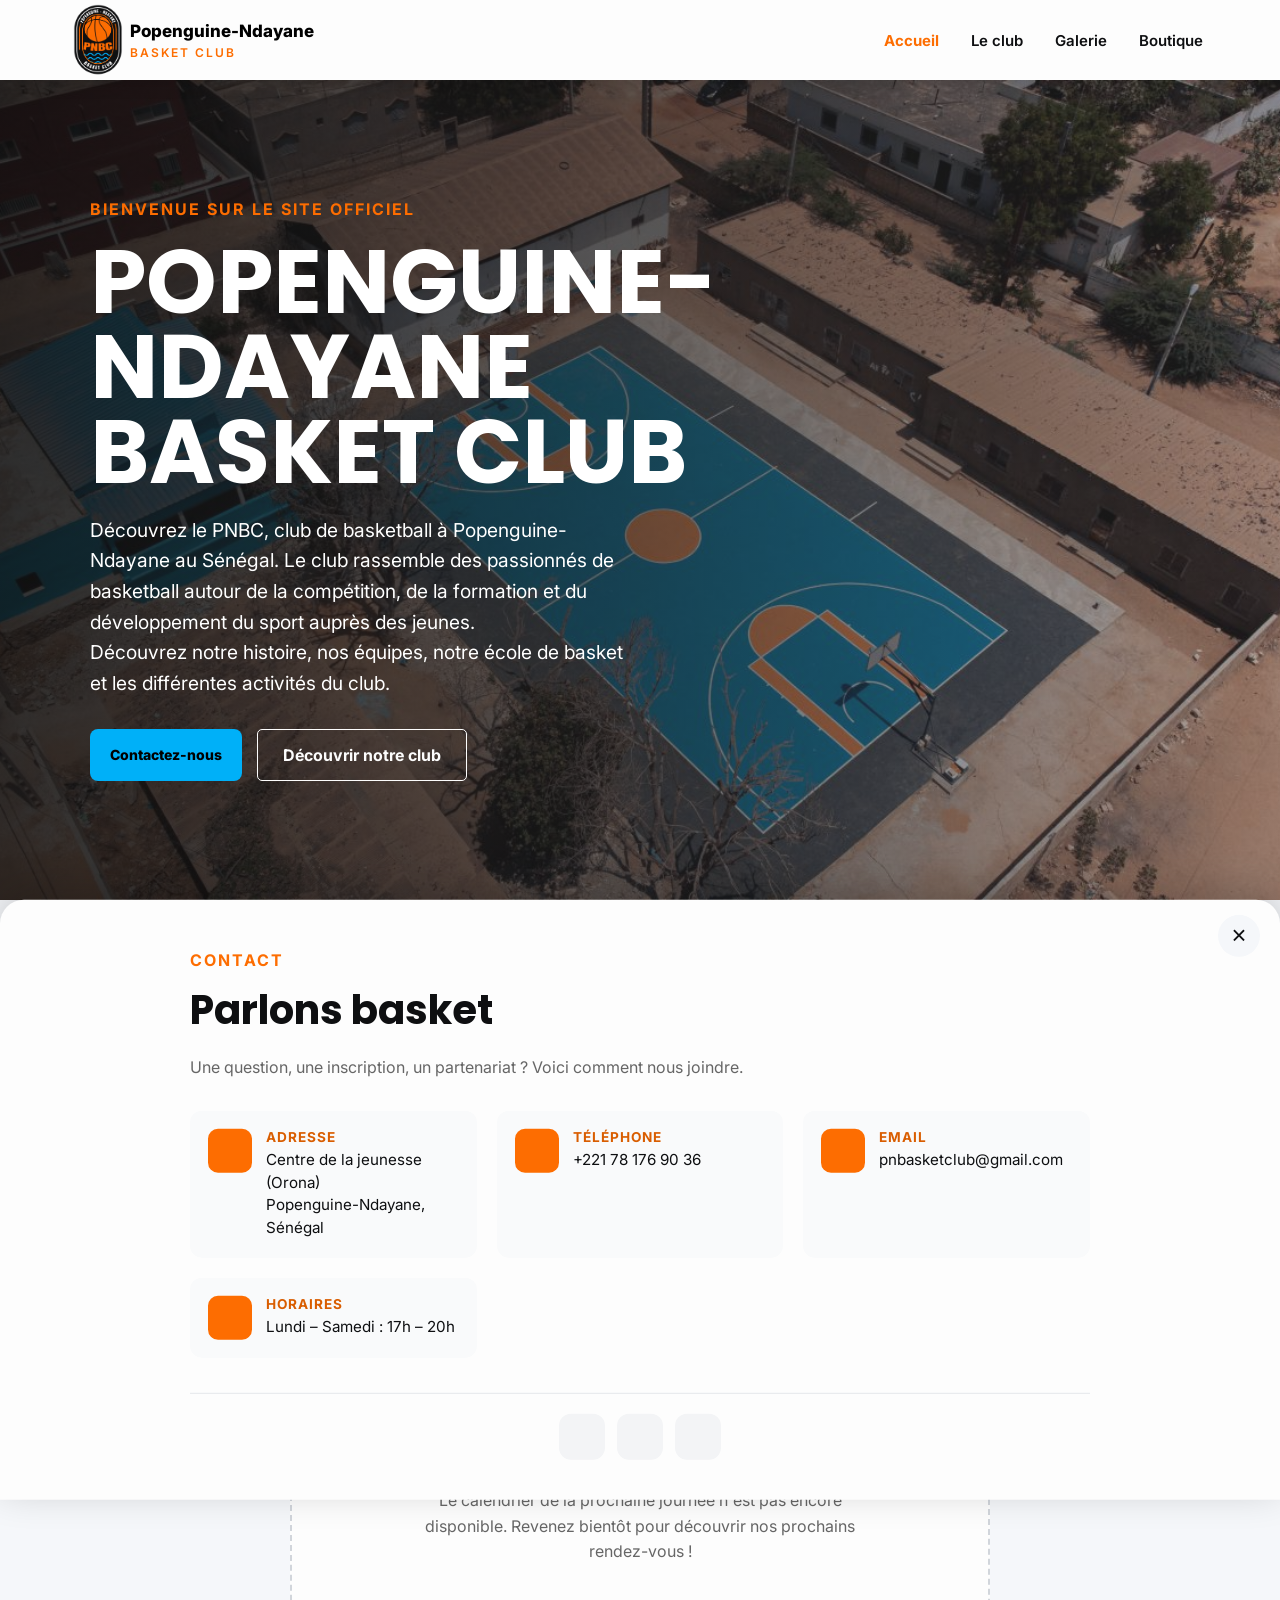
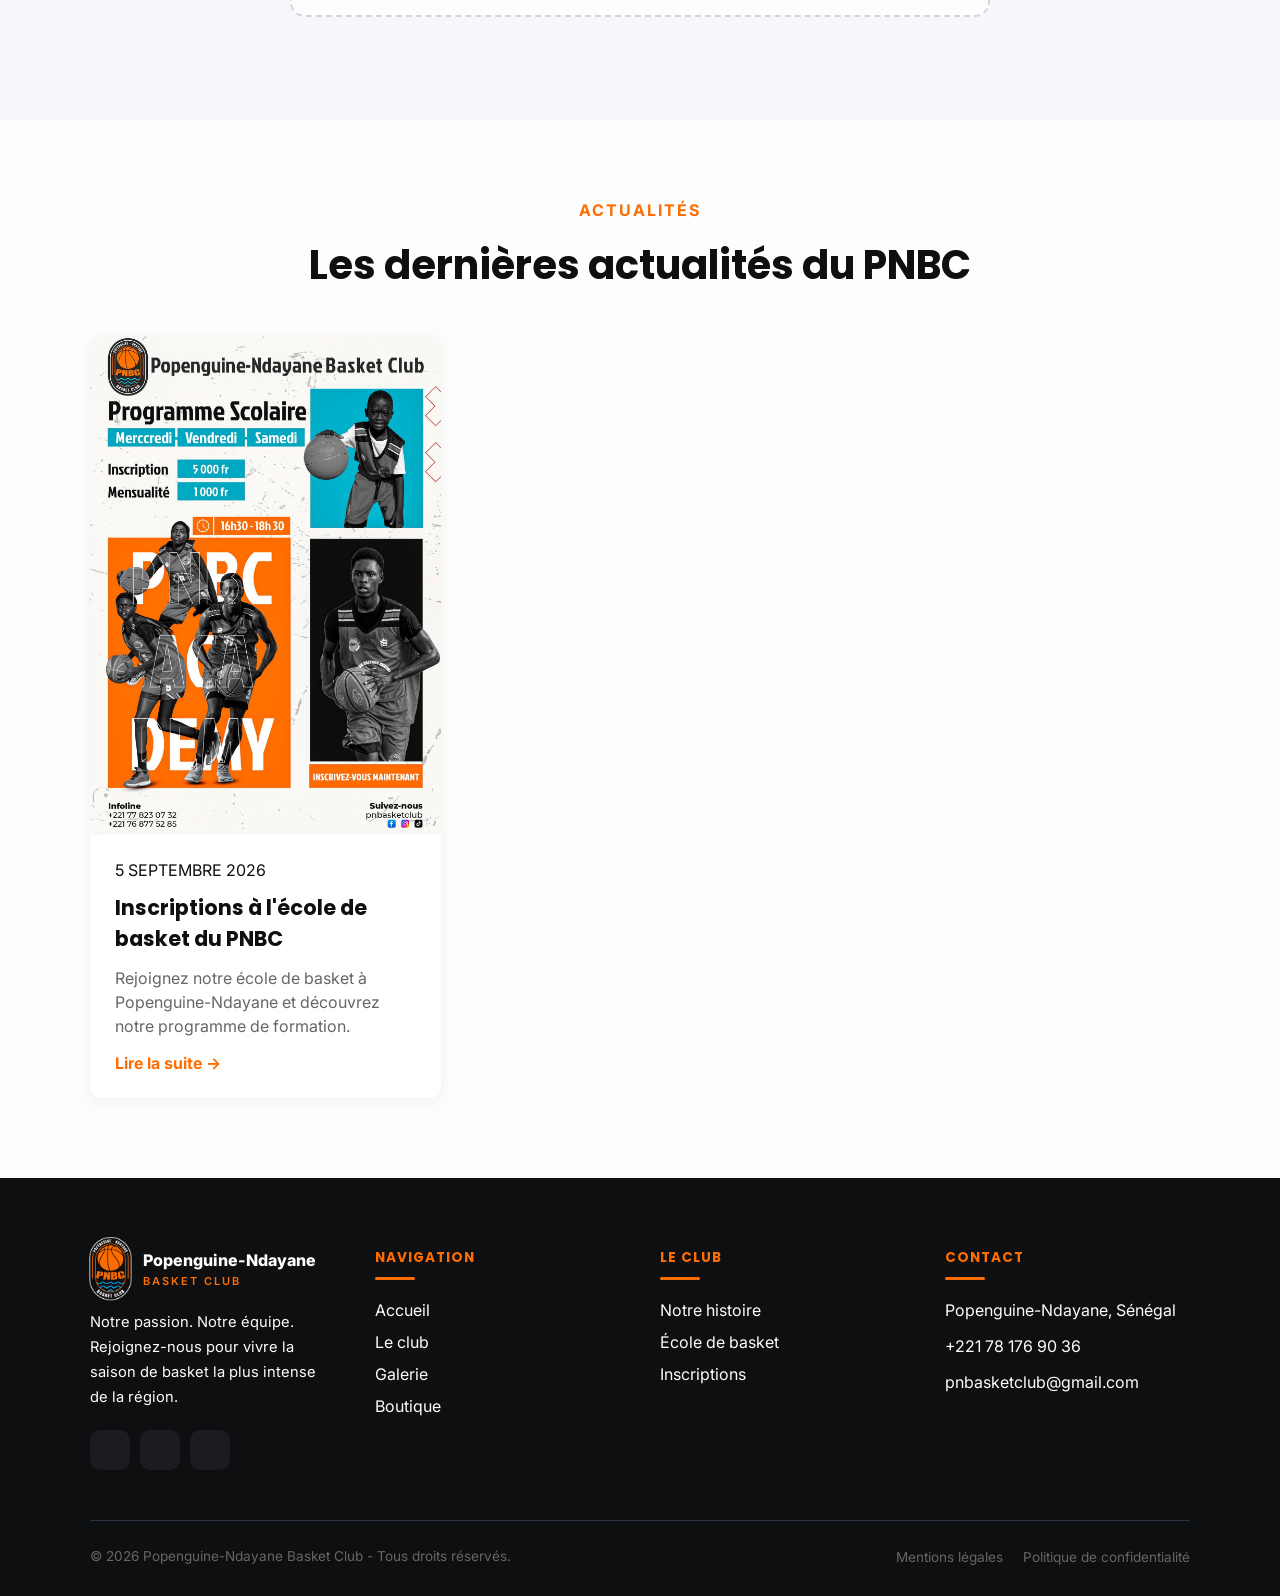
==== commit 91d9649d: "Update the footer" ====
--- a/index.html
+++ b/index.html
@@ -10,13 +10,13 @@
     content="Site officiel du Popenguine-Ndayane Basket Club (PNBC), club de basketball à Popenguine-Ndayane au Sénégal. Découvrez nos équipes, nos matchs, nos actualités et notre école de basket." />
   <meta name="author" content="Popenguine-Ndayane Basket Club" />
   <meta name="robots" content="index, follow" />
-  <link rel="canonical" href="https://www.pnbc.com/" />
+  <link rel="canonical" href="https://dickarnos.github.io/pnbc/" />
   <meta property="og:type" content="website" />
-  <meta property="og:url" content="https://www.pnbc.com/" />
+  <meta property="og:url" content="https://dickarnos.github.io/pnbc/" />
   <meta property="og:title" content="Popenguine-Ndayane Basket Club - Basketball au Sénégal" />
   <meta property="og:description"
     content="Découvrez le PNBC : nos équipes, notre prochain match, nos actualités et notre école de basket." />
-  <meta property="og:image" content="https://www.pnbc.com/assets/images/og-image-acceuil.jpg" />
+  <meta property="og:image" content="https://dickarnos.github.io/pnbc/assets/og-image-acceuil.jpg" />
   <meta property="og:image:width" content="1200" />
   <meta property="og:image:height" content="630" />
   <meta property="og:site_name" content="Popenguine-Ndayane Basket Club" />
@@ -25,12 +25,12 @@
 {
   "@context": "https://schema.org",
   "@type": "SportsTeam",
-  "@id": "https://www.pnbc.com/#club",
+  "@id": "https://dickarnos.github.io/pnbc/#club",
   "name": "Popenguine-Ndayane Basket Club",
   "alternateName": "PNBC",
-  "url": "https://www.pnbc.com/",
-  "logo": "https://www.pnbc.com/assets/images/logo.png",
-  "image": "https://www.pnbc.com/assets/images/og-image.jpg",
+  "url": "https://dickarnos.github.io/pnbc/",
+  "logo": "https://dickarnos.github.io/pnbc/assets/logo.png",
+  "image": "https://dickarnos.github.io/pnbc/assets/og-image.jpg",
   "description": "Le Popenguine-Ndayane Basket Club (PNBC) est un club de basketball situé à Popenguine-Ndayane au Sénégal. Le club rassemble des passionnés de basketball autour de la compétition, de la formation et du développement du sport auprès des jeunes.",
   "sport": "Basketball",
   "foundingDate": "2015",
@@ -100,7 +100,7 @@
     "name": "Rejoindre le PNBC",
     "target": {
       "@type": "EntryPoint",
-      "urlTemplate": "https://www.pnbc.com/club.html#inscriptions",
+      "urlTemplate": "https://dickarnos.github.io/pnbc/club.html#inscriptions",
       "inLanguage": "fr-SN",
       "actionPlatform": [
         "http://schema.org/DesktopWebPlatform",
@@ -112,8 +112,8 @@
   </script>
   <script src="script.js" defer></script>
   <script src="https://kit.fontawesome.com/628547999c.js"></script>
-  <link rel="icon" type="image/png" href="./assets/images/favicon.png" />
-  <link rel="apple-touch-icon" href="./assets/images/apple-touch-icon.png" />
+  <link rel="icon" type="image/png" href="./assets/favicon.png" />
+  <link rel="apple-touch-icon" href="./assets/apple-touch-icon.png" />
   <link rel="stylesheet" href="style.css" />
   <link rel="preconnect" href="https://kit.fontawesome.com">
 </head>
@@ -126,7 +126,7 @@
     <!-- LOGO -->
     <a href="index.html" class="logo" aria-label="Popenguine-Ndayane Basket Club - Accueil">
       <span class="logo-icon" aria-hidden="true">
-        <img src="./assets/images/logo.png" alt="" width="1045" height="1506" />
+        <img src="./assets/logo.png" alt="" width="1045" height="1506" />
       </span>
       <span class="logo-name">
         <span>Popenguine-Ndayane</span>
@@ -144,7 +144,7 @@
     </nav>
     <!-- Bouton menu mobile -->
     <button class="menu-toggle" id="menu-toggle" type="button" aria-label="Ouvrir le menu" aria-expanded="false"
-      aria-controls="main-nav">
+      aria-controls="main-nav" aria-haspopup="menu">
       <span aria-hidden="true"></span>
       <span aria-hidden="true"></span>
       <span aria-hidden="true"></span>
@@ -340,7 +340,7 @@
       <!-- Colonne 1 : Présentation -->
       <div class="footer-col">
         <a href="./index.html" class="footer-logo" aria-label="Popenguine-Ndayane Basket Club - Accueil">
-          <span class="footer-logo-icon" aria-hidden="true"><img src="./assets/images/logo.png" alt="" width="1045"
+          <span class="footer-logo-icon" aria-hidden="true"><img src="./assets/logo.png" alt="" width="1045"
               height="1506" /></span>
           <span class="footer-logo-name">
             <span>Popenguine-Ndayane</span>
@@ -393,18 +393,20 @@
         <address>
           <ul class="footer-contact">
             <li>
-              <span aria-hidden="true"><i class="fa-solid fa-location-dot"></i></span>
-              <a href="https://maps.app.goo.gl/gbqYvtd6qdyYTdht7" target="_blank" rel="noopener noreferrer">Centre de la
-                jeunesse (Orona)<br />
-                Popenguine-Ndayane, Sénégal</a>
+              <a href="https://maps.app.goo.gl/gbqYvtd6qdyYTdht7" target="_blank" rel="noopener noreferrer">
+                <span aria-hidden="true"><i class="fa-solid fa-location-dot"></i></span>
+                Popenguine-Ndayane, Sénégal
+              </a>
             </li>
             <li>
-              <span aria-hidden="true"><i class="fa-solid fa-phone"></i></span>
-              <a href="tel:+221781769036">+221 78 176 90 36</a>
+              <a href="tel:+221781769036">
+                <span aria-hidden="true"><i class="fa-solid fa-phone"></i></span>
+                +221 78 176 90 36
+              </a>
             </li>
             <li>
-              <span aria-hidden="true"><i class="fa-solid fa-envelope"></i></span>
               <a href="mailto:pnbasketclub@gmail.com">
+                <span aria-hidden="true"><i class="fa-solid fa-envelope"></i></span>
                 pnbasketclub@gmail.com
               </a>
             </li>
--- a/style.css
+++ b/style.css
@@ -46,7 +46,7 @@
 
     --header-height: 80px;
     --header-height-mobile: 75px;
-    --margin-hero : 21px;
+    --margin-hero : 21px 0;
 
     /* ==============================
        TRANSITIONS
@@ -390,7 +390,7 @@
          rgba(34, 34, 34, 0.65) 50%,
          rgba(68, 68, 68, 0.35) 100%
             ),
-        url("./assets/images/hero.jpg") center / cover no-repeat;
+        url("./assets/hero.jpg") center / cover no-repeat;
 
         color: white;
         }
@@ -656,7 +656,7 @@
 
         .news-image {
             height: 500px;
-            background: url(./assets/images/school-poster.jpg) center / cover no-repeat;
+            background: url(./assets/school-poster.jpg) center / cover no-repeat;
         }
 
         .news-content {
@@ -1020,14 +1020,15 @@
     }
 
     .footer-links a {
-        font-size: 0.92rem;
         transition: all var(--transition-slow);
         display: inline-block;
         position: relative;
+        transition: all var(--transition-slow);
     }
 
     .footer-links a:hover {
         color: var(--cyan-hover);
+        transform: scale(1.05);
     }
 
 
@@ -1040,19 +1041,22 @@
     }
 
     .footer-contact li {
+        text-wrap: nowrap;
         display: flex;
         gap: 10px;
-        font-size: 0.92rem;
-        line-height: 1.6;
-    }
-
-    .footer-contact li span {
+    }
+
+    .footer-contact li a span {
         flex-shrink: 0;
         font-size: 1.05rem;
     }
+    .footer-contact a {
+        transition: all var(--transition);
+    }
 
     .footer-contact a:hover {
         color: var(--cyan-hover);
+        transform: scale(1.05);
     }
 
     /* ---- Bas du footer ---- */
@@ -1177,19 +1181,6 @@
     font-weight: 700;
 }
 
-.legal-back {
-    display: inline-block;
-    margin-top: 30px;
-    background: var(--accent);
-    color: var(--dark);
-    border: none;
-}
-
-.legal-back:hover {
-    background: var(--dark);
-    color: var(--white);
-}
-
 /* ==========================================
    RESPONSIVE MOBILE
    ========================================== */
@@ -1421,6 +1412,9 @@
     }
     /* La première colonne (logo + description) prend toute la largeur */
     .footer-col:first-child {
+        grid-column: 1 / -1;
+    }
+    .footer-col:last-child {
         grid-column: 1 / -1;
     }
     .footer-bottom {
@@ -2028,7 +2022,7 @@
     inset: -20px;
     /* dépasse pour cacher les bords flous */
     background:
-        url("./assets/images/club/club-image.jpg") center / cover no-repeat;
+        url("./assets/club-image.jpg") center / cover no-repeat;
     filter: blur(1px);
     z-index: -1;
     /* passe derrière le contenu */
@@ -2185,7 +2179,7 @@
 .staff-photo img {
     width: 100%;
     height: 100%;
-    object-fit: cover;
+    object-fit: cover ;
     display: block;
 }
 
